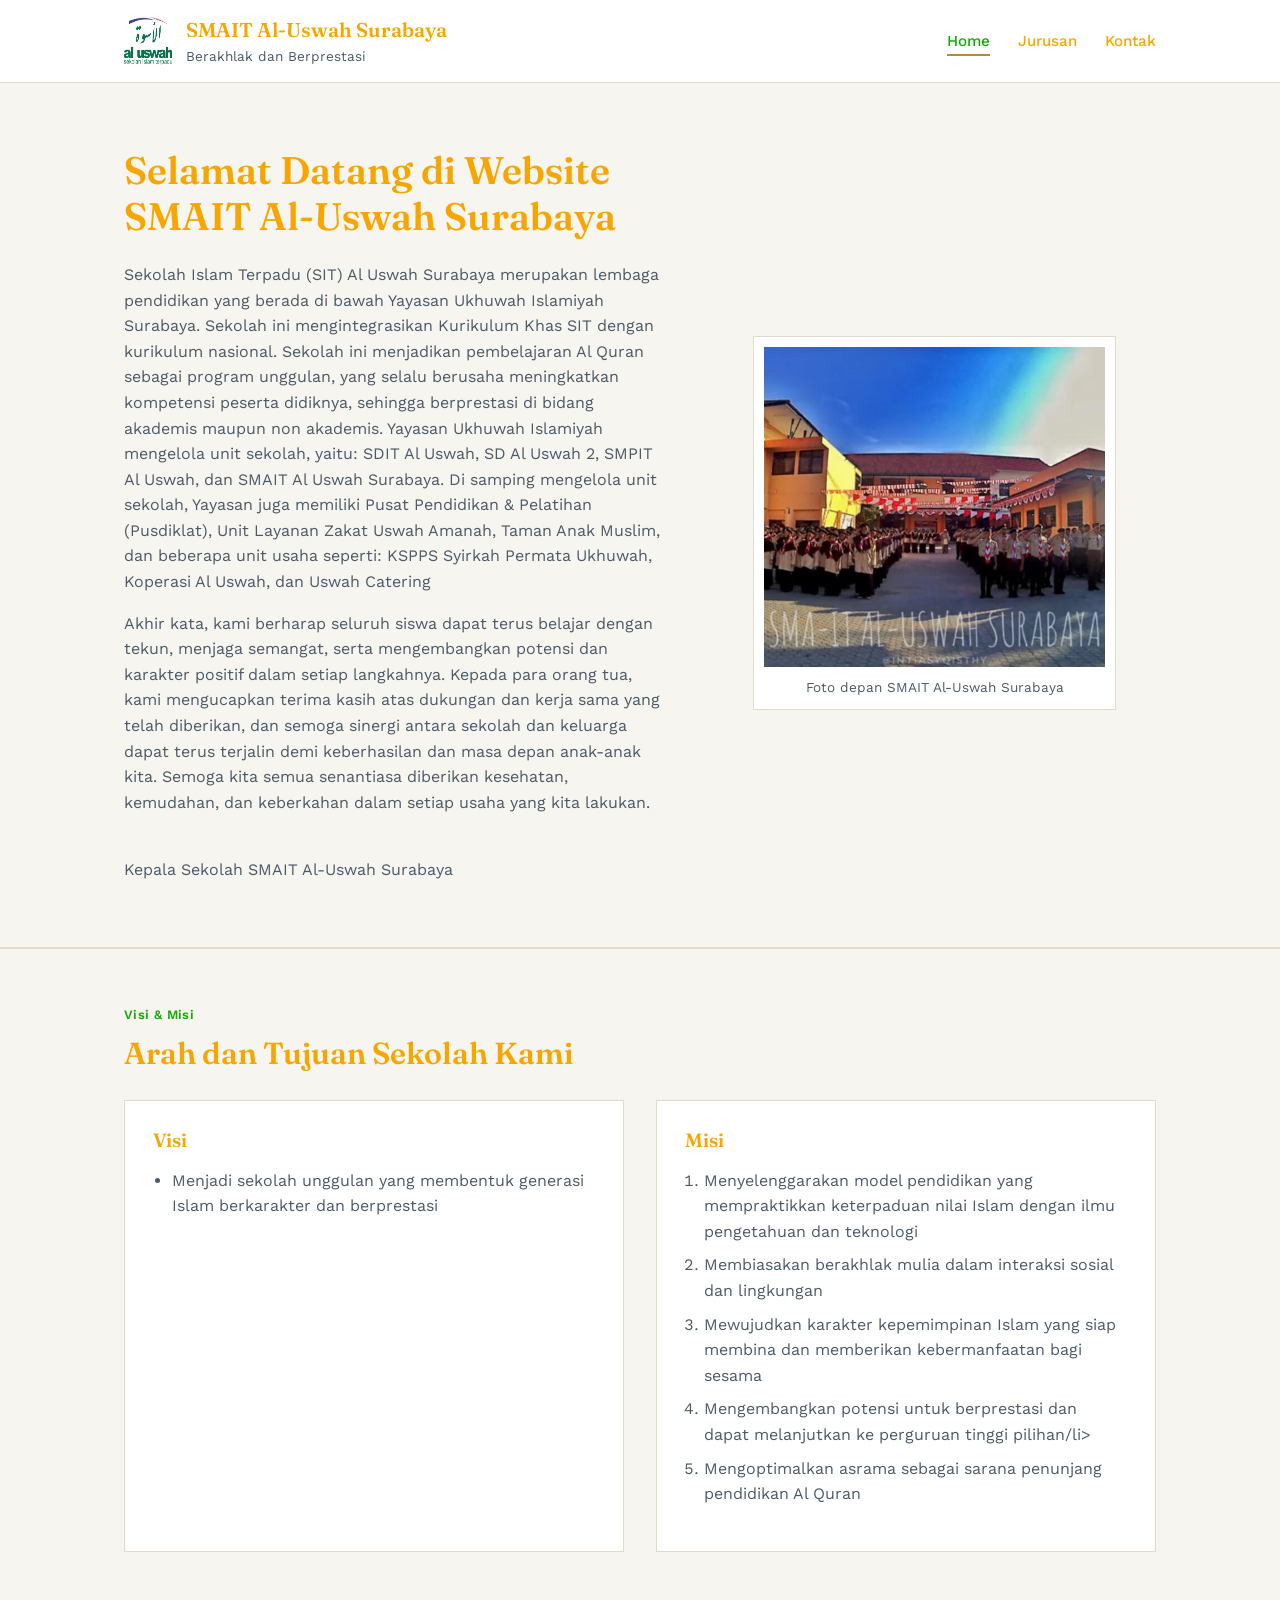
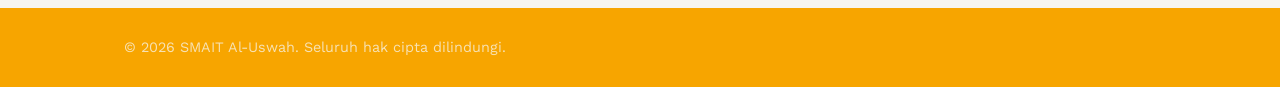
==== index.html @ 67301723 "first upload" ====
<!DOCTYPE html>
<html lang="id">
<head>
  <meta charset="UTF-8">
  <meta name="viewport" content="width=device-width, initial-scale=1.0">
  <title>SMAIT Al-Uswah Surabaya - Beranda</title>
  <link rel="stylesheet" href="style.css">
</head>
<body>

  <header class="site-header">
    <div class="container">
      <a href="index.html" class="brand">
        <img src="assets/logo.png" alt="Logo Al-Uswah" onerror="this.src='assets/logo.png'">
        <div class="brand-text">
          <div class="nama-sekolah">SMAIT Al-Uswah Surabaya</div>
          <div class="tagline">Berakhlak dan Berprestasi</div>
        </div>
      </a>

      <nav class="main-nav" aria-label="Menu utama">
        <ul>
          <li><a href="index.html" aria-current="page">Home</a></li>
          <li><a href="jurusan.html">Jurusan</a></li>
          <li><a href="kontak.html">Kontak</a></li>
        </ul>
      </nav>
    </div>
  </header>

  <section class="hero">
    <div class="container">
      <div class="hero-teks">
        <h1>Selamat Datang di Website SMAIT Al-Uswah Surabaya</h1>
        <p>
         Sekolah Islam Terpadu (SIT) Al Uswah Surabaya merupakan lembaga pendidikan yang berada di bawah Yayasan Ukhuwah Islamiyah Surabaya. Sekolah ini mengintegrasikan Kurikulum Khas SIT dengan kurikulum nasional. Sekolah ini menjadikan pembelajaran Al Quran sebagai program unggulan, yang selalu berusaha meningkatkan kompetensi peserta didiknya, sehingga berprestasi di bidang akademis maupun non akademis. Yayasan Ukhuwah Islamiyah mengelola unit sekolah, yaitu: SDIT Al Uswah, SD Al Uswah 2, SMPIT Al Uswah, dan SMAIT Al Uswah Surabaya. Di samping mengelola unit sekolah, Yayasan juga memiliki Pusat Pendidikan & Pelatihan (Pusdiklat), Unit Layanan Zakat Uswah Amanah, Taman Anak Muslim, dan beberapa unit usaha seperti: KSPPS Syirkah Permata Ukhuwah, Koperasi Al Uswah, dan Uswah Catering
        </p>
        <p>
          Akhir kata, kami berharap seluruh siswa dapat terus belajar dengan tekun, menjaga semangat, serta mengembangkan potensi dan karakter positif dalam setiap langkahnya. Kepada para orang tua, kami mengucapkan terima kasih atas dukungan dan kerja sama yang telah diberikan, dan semoga sinergi antara sekolah dan keluarga dapat terus terjalin demi keberhasilan dan masa depan anak-anak kita. Semoga kita semua senantiasa diberikan kesehatan, kemudahan, dan keberkahan dalam setiap usaha yang kita lakukan.
        </p>
        <p><strong></strong><br>Kepala Sekolah SMAIT Al-Uswah Surabaya</p>
      </div>

      <figure class="hero-foto">
        <img src="assets/Sekolah.jpg" alt="Foto Kepala Sekolah [Nama Kepala Sekolah]"
             onerror="this.src='assets/logo.svg'">
        <figcaption>Foto depan SMAIT Al-Uswah Surabaya</figcaption>
      </figure>
    </div>
  </section>

  <section id="visi-misi">
    <div class="container">
      <div class="kop-section">Visi &amp; Misi</div>
      <h2>Arah dan Tujuan Sekolah Kami</h2>

      <div class="visi-misi-grid">
        <div class="kotak">
          <h3>Visi</h3>
          <ul>
            <li>Menjadi sekolah unggulan yang membentuk generasi Islam berkarakter dan berprestasi</li>
          </ul>
        </div>

        <div class="kotak">
          <h3>Misi</h3>
          <ol>
            <li>Menyelenggarakan model pendidikan yang mempraktikkan keterpaduan nilai Islam dengan ilmu pengetahuan dan teknologi</li>
            <li>Membiasakan berakhlak mulia dalam interaksi sosial dan lingkungan</<li>
            <li>Mewujudkan karakter kepemimpinan Islam yang siap membina dan memberikan kebermanfaatan bagi sesama</li>
            <li>Mengembangkan potensi untuk berprestasi dan dapat melanjutkan ke perguruan tinggi pilihan/li>
            <li>Mengoptimalkan asrama sebagai sarana penunjang pendidikan Al Quran</li>
          </ol>
        </div>
      </div>
    </div>
  </section>

  <footer class="site-footer">
    <div class="container">
      <p>&copy; <span id="tahun">2026</span> SMAIT Al-Uswah. Seluruh hak cipta dilindungi.</p>
    </div>
  </footer>

  <script>
    document.getElementById('tahun').textContent = new Date().getFullYear();
  </script>

</body>
</html>
---- style.css ----
@import url('https://fonts.googleapis.com/css2?family=Fraunces:opsz,wght@9..144,500;9..144,600;9..144,700&family=Work+Sans:wght@400;500;600&display=swap');

:root {
  --bg: #F7F5EF;
  --surface: #FFFFFF;
  --ink: #f7a500;
  --ink-soft: #4B5A68;
  --accent: #B8863C;
  --accent-2: #13ab05;
  --line: #E1DBCB;

  --font-heading: 'Fraunces', Georgia, serif;
  --font-body: 'Work Sans', Arial, sans-serif;
}

* { box-sizing: border-box; }

html { scroll-behavior: smooth; }

body {
  margin: 0;
  font-family: var(--font-body);
  color: var(--ink);
  background: var(--bg);
  line-height: 1.6;
}

img { max-width: 100%; display: block; }

a { color: var(--accent-2); }

h1, h2, h3 {
  font-family: var(--font-heading);
  color: var(--ink);
  line-height: 1.2;
  margin: 0 0 0.6em;
}

h1 { font-size: clamp(1.9rem, 3vw, 2.6rem); font-weight: 600; }
h2 { font-size: clamp(1.4rem, 2.4vw, 1.9rem); font-weight: 600; }
h3 { font-size: 1.2rem; font-weight: 600; }

p { margin: 0 0 1em; color: var(--ink-soft); }

.container {
  width: 100%;
  max-width: 1080px;
  margin: 0 auto;
  padding: 0 24px;
}


.site-header {
  background: var(--surface);
  border-bottom: 1px solid var(--line);
  position: sticky;
  top: 0;
  z-index: 10;
}

.site-header .container {
  display: flex;
  align-items: center;
  justify-content: space-between;
  gap: 16px;
  padding-top: 14px;
  padding-bottom: 14px;
  flex-wrap: wrap;
}

.brand {
  display: flex;
  align-items: center;
  gap: 14px;
  text-decoration: none;
}

.brand img {
  width: 48px;
  height: 48px;
}

.brand-text .nama-sekolah {
  font-family: var(--font-heading);
  font-size: 1.25rem;
  font-weight: 600;
  color: var(--ink);
}

.brand-text .tagline {
  font-size: 0.85rem;
  color: var(--ink-soft);
}

nav.main-nav ul {
  list-style: none;
  display: flex;
  gap: 28px;
  margin: 0;
  padding: 0;
}

nav.main-nav a {
  text-decoration: none;
  color: var(--ink);
  font-weight: 500;
  font-size: 0.95rem;
  padding-bottom: 4px;
  border-bottom: 2px solid transparent;
  transition: border-color 0.15s ease, color 0.15s ease;
}

nav.main-nav a:hover,
nav.main-nav a[aria-current="page"] {
  color: var(--accent-2);
  border-bottom-color: var(--accent);
}


.hero {
  padding: 64px 0 48px;
  border-bottom: 1px solid var(--line);
}

.hero .container {
  display: grid;
  grid-template-columns: 1.1fr 0.9fr;
  gap: 48px;
  align-items: center;
}

.hero-foto {
  border: 1px solid var(--line);
  background: var(--surface);
  padding: 10px;
}

.hero-foto img {
  width: 100%;
  height: 320px;
  object-fit: cover;
}

.hero-foto figcaption {
  margin-top: 10px;
  font-size: 0.85rem;
  color: var(--ink-soft);
  text-align: center;
}

.kop-section {
  font-size: 0.8rem;
  letter-spacing: 0.03em;
  color: var(--accent-2);
  font-weight: 600;
  margin-bottom: 10px;
}


section {
  padding: 56px 0;
}

section + section {
  border-top: 1px solid var(--line);
}

.visi-misi-grid {
  display: grid;
  grid-template-columns: 1fr 1fr;
  gap: 32px;
  margin-top: 28px;
}

.visi-misi-grid .kotak {
  background: var(--surface);
  border: 1px solid var(--line);
  padding: 28px;
}

.visi-misi-grid ul,
.visi-misi-grid ol {
  padding-left: 1.2em;
  color: var(--ink-soft);
}

.visi-misi-grid li { margin-bottom: 0.5em; }

/* ---------- JURUSAN ---------- */

.jurusan-list {
  display: grid;
  grid-template-columns: repeat(2, 1fr);
  gap: 24px;
  margin-top: 24px;
}

.jurusan-card {
  background: var(--surface);
  border: 1px solid var(--line);
  padding: 24px;
}

.jurusan-card ul {
  padding-left: 1.2em;
  color: var(--ink-soft);
  margin: 0;
}

table.tabel-siswa {
  width: 100%;
  border-collapse: collapse;
  margin-top: 24px;
  background: var(--surface);
}

table.tabel-siswa caption {
  text-align: left;
  font-weight: 600;
  margin-bottom: 10px;
  color: var(--ink);
}

table.tabel-siswa th,
table.tabel-siswa td {
  border: 1px solid var(--line);
  padding: 12px 14px;
  text-align: left;
}

table.tabel-siswa thead th {
  background: var(--ink);
  color: var(--bg);
  font-weight: 600;
}

table.tabel-siswa tbody tr:nth-child(even) {
  background: rgba(184, 134, 60, 0.06);
}

table.tabel-siswa tfoot td {
  font-weight: 600;
  background: rgba(68, 94, 78, 0.08);
}


.kontak-grid {
  display: grid;
  grid-template-columns: 0.9fr 1.1fr;
  gap: 48px;
  margin-top: 24px;
}

.info-kontak ul {
  list-style: none;
  padding: 0;
  margin: 0;
}

.info-kontak li {
  padding: 14px 0;
  border-bottom: 1px solid var(--line);
  color: var(--ink-soft);
}

.info-kontak li strong {
  display: block;
  color: var(--ink);
  font-size: 0.85rem;
  text-transform: uppercase;
  letter-spacing: 0.03em;
  margin-bottom: 4px;
}

.peta-wrapper {
  margin-top: 24px;
  border: 1px solid var(--line);
  aspect-ratio: 16/9;
  overflow: hidden;
}

.peta-wrapper iframe {
  width: 100%;
  height: 100%;
  border: 0;
}

form.form-kontak {
  background: var(--surface);
  border: 1px solid var(--line);
  padding: 32px;
  display: flex;
  flex-direction: column;
  gap: 20px;
}

.field {
  display: flex;
  flex-direction: column;
  gap: 6px;
}

.field label {
  font-size: 0.85rem;
  font-weight: 600;
  color: var(--ink);
}

.field input,
.field textarea {
  font-family: var(--font-body);
  font-size: 0.95rem;
  padding: 12px 14px;
  border: 1px solid var(--line);
  background: var(--bg);
  color: var(--ink);
}

.field input:focus,
.field textarea:focus {
  outline: 2px solid var(--accent);
  outline-offset: 1px;
  border-color: var(--accent);
}

.field textarea {
  resize: vertical;
  min-height: 130px;
}

button.btn-kirim {
  align-self: flex-start;
  background: var(--ink);
  color: var(--bg);
  border: none;
  padding: 13px 28px;
  font-family: var(--font-body);
  font-size: 0.95rem;
  font-weight: 600;
  cursor: pointer;
  transition: background 0.15s ease;
}

button.btn-kirim:hover {
  background: var(--accent-2);
}

.form-pesan {
  font-size: 0.85rem;
  color: var(--accent-2);
  min-height: 1.2em;
}


footer.site-footer {
  background: var(--ink);
  color: var(--bg);
  padding: 28px 0;
  margin-top: 0;
}

footer.site-footer .container {
  display: flex;
  justify-content: space-between;
  align-items: center;
  flex-wrap: wrap;
  gap: 10px;
}

footer.site-footer p {
  margin: 0;
  color: rgba(247, 245, 239, 0.75);
  font-size: 0.9rem;
}

footer.site-footer .footer-nav a {
  color: rgba(247, 245, 239, 0.85);
  text-decoration: none;
  margin-left: 18px;
  font-size: 0.9rem;
}

footer.site-footer .footer-nav a:hover { color: var(--accent); }


@media (max-width: 760px) {
  .hero .container,
  .visi-misi-grid,
  .jurusan-list,
  .kontak-grid {
    grid-template-columns: 1fr;
  }

  nav.main-nav ul {
    gap: 18px;
    flex-wrap: wrap;
  }

  footer.site-footer .container {
    flex-direction: column;
    text-align: center;
  }

  footer.site-footer .footer-nav a:first-child { margin-left: 0; }
}
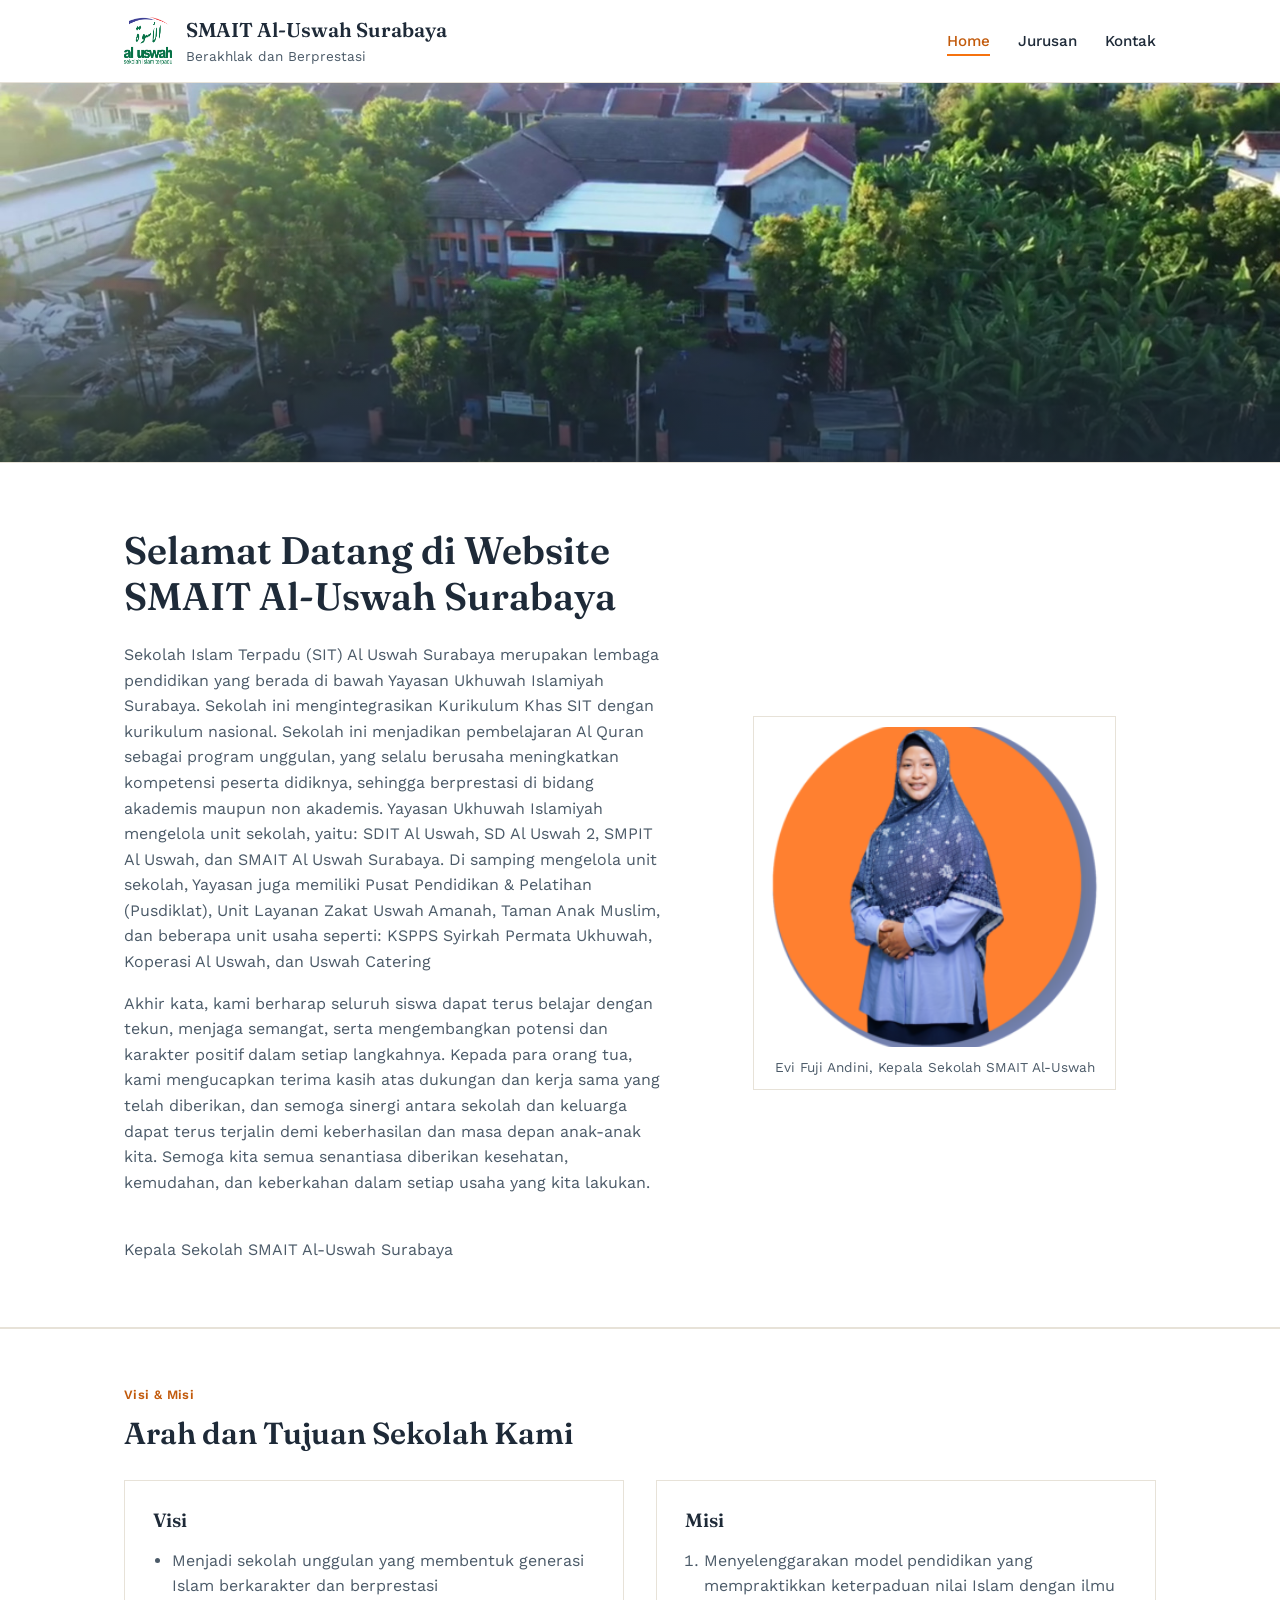
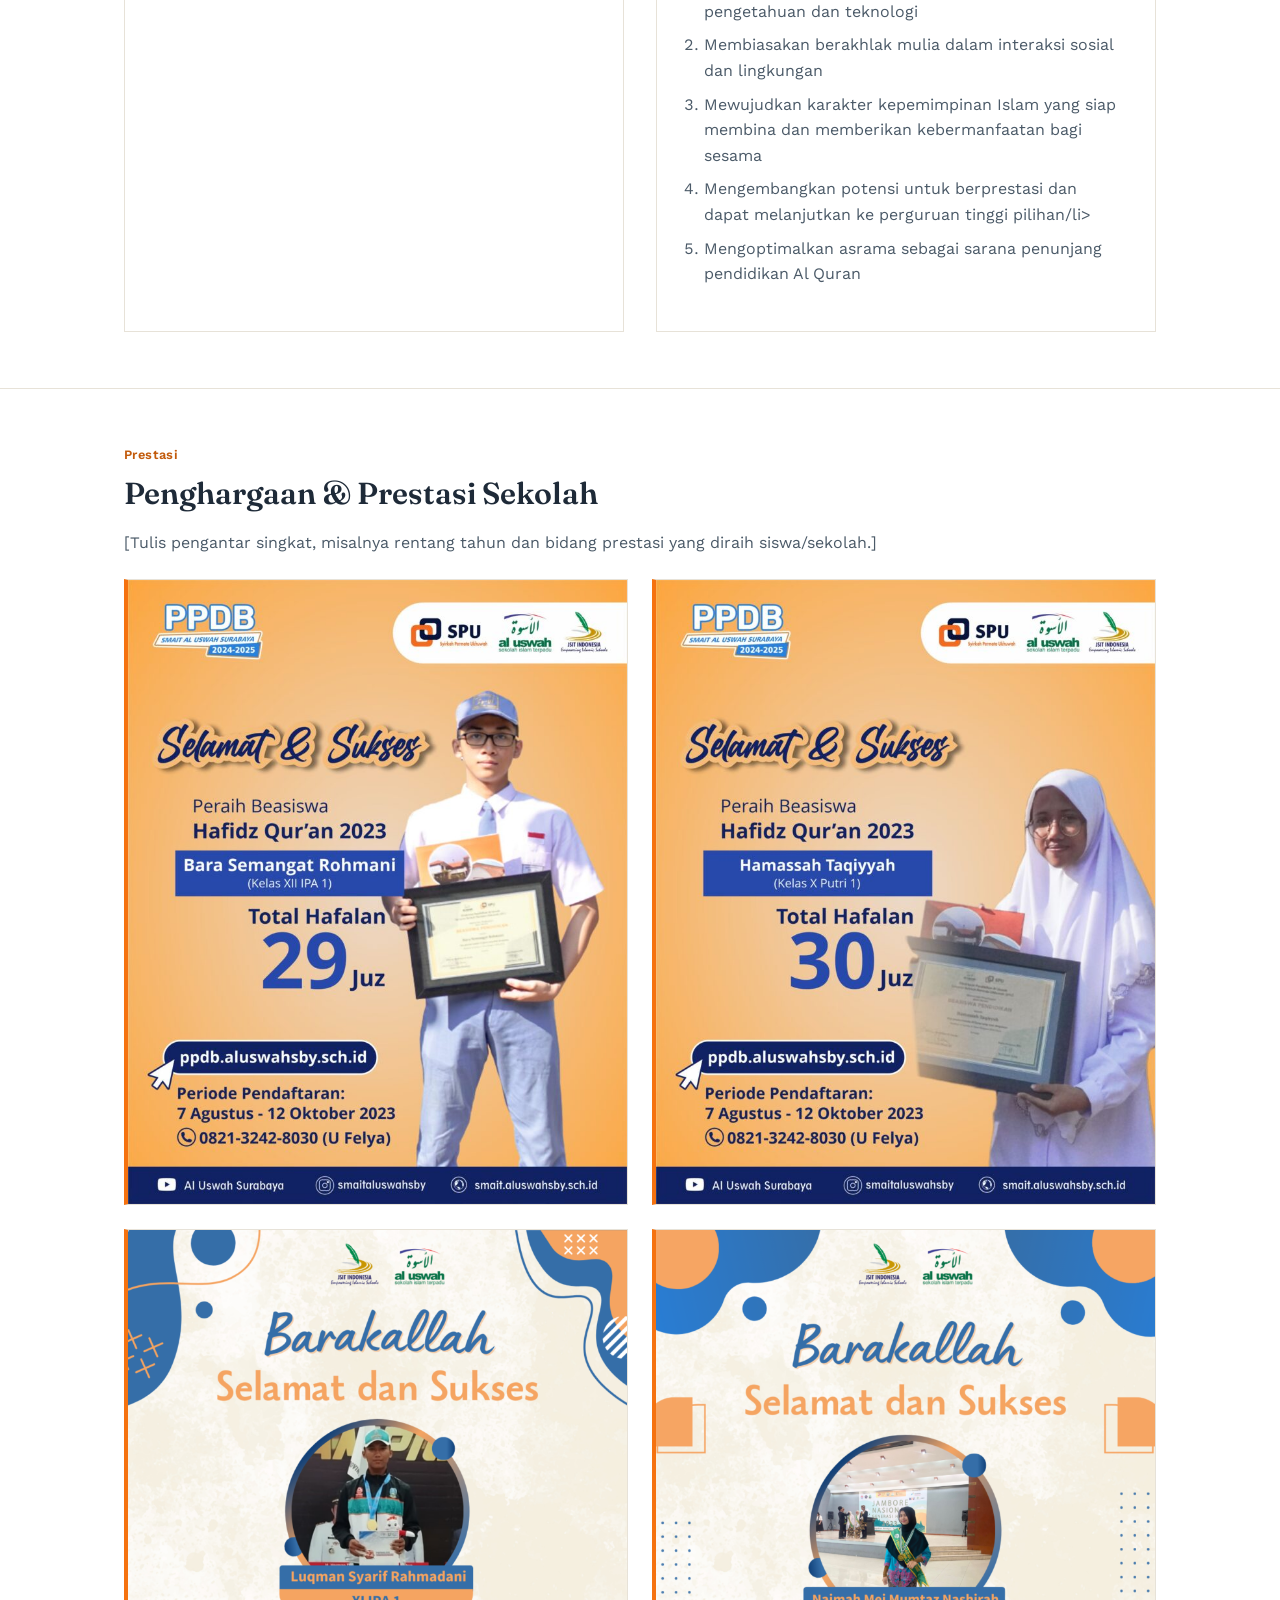
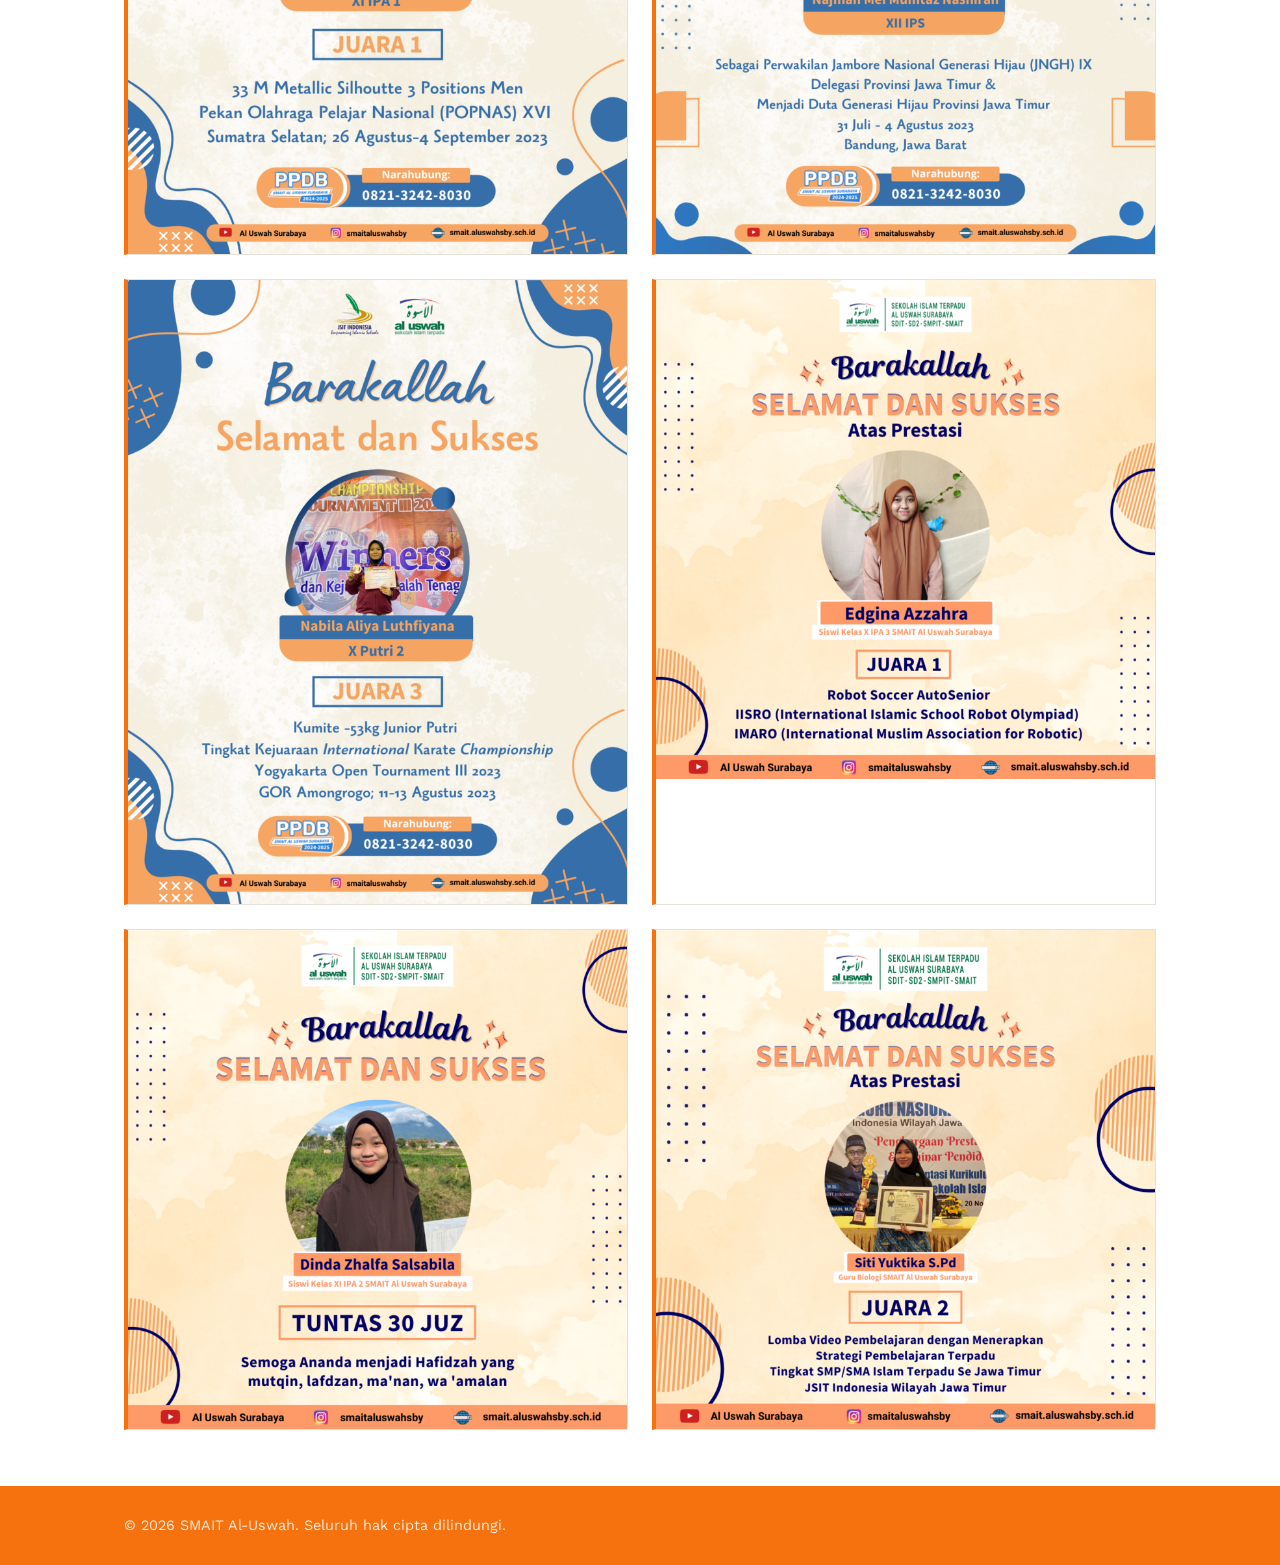
==== commit cc117c52: "tugas-4" ====
--- a/index.html
+++ b/index.html
@@ -27,6 +27,13 @@
       </nav>
     </div>
   </header>
+  
+   <div class="foto-lebar">
+    <img src="assets/FotoUpSMAIT.jpeg" alt="Foto gedung dari atas"
+         onerror="this.src='assets/logo.svg'">
+    <div class="foto-lebar-overlay">
+    </div>
+  </div>
 
   <section class="hero">
     <div class="container">
@@ -42,9 +49,9 @@
       </div>
 
       <figure class="hero-foto">
-        <img src="assets/Sekolah.jpg" alt="Foto Kepala Sekolah [Nama Kepala Sekolah]"
+        <img src="assets/KepalaSekolah.png" alt="Foto Kepala Sekolah Ustadzah Evi"
              onerror="this.src='assets/logo.svg'">
-        <figcaption>Foto depan SMAIT Al-Uswah Surabaya</figcaption>
+        <figcaption>Evi Fuji Andini, Kepala Sekolah SMAIT Al-Uswah</figcaption>
       </figure>
     </div>
   </section>
@@ -75,6 +82,59 @@
       </div>
     </div>
   </section>
+  
+  <section id="prestasi">
+    <div class="container">
+      <div class="kop-section">Prestasi</div>
+      <h2>Penghargaan &amp; Prestasi Sekolah</h2>
+      <p>[Tulis pengantar singkat, misalnya rentang tahun dan bidang prestasi yang diraih siswa/sekolah.]</p>
+
+      <div class="prestasi-grid">
+
+
+        <div class="prestasi-card">
+          <img src="assets/Prestasi1.jpg" 
+               onerror="this.src='assets/logo.svg'">
+        </div>
+
+         <div class="prestasi-card">
+          <img src="assets/Prestasi2.jpg" 
+               onerror="this.src='assets/logo.svg'">
+        </div>
+
+        <div class="prestasi-card">
+          <img src="assets/Prestasi3.png" 
+               onerror="this.src='assets/logo.svg'">
+        </div>
+
+         <div class="prestasi-card">
+          <img src="assets/Prestasi4.png" 
+               onerror="this.src='assets/logo.svg'">
+        </div>
+
+        <div class="prestasi-card">
+          <img src="assets/Prestasi5.png" 
+               onerror="this.src='assets/logo.svg'">
+        </div>
+
+         <div class="prestasi-card">
+          <img src="assets/Prestasi6.png" 
+               onerror="this.src='assets/logo.svg'">
+        </div>
+
+        <div class="prestasi-card">
+          <img src="assets/Prestasi7.png" 
+               onerror="this.src='assets/logo.svg'">
+        </div>
+
+         <div class="prestasi-card">
+          <img src="assets/Prestasi8.png" 
+               onerror="this.src='assets/logo.svg'">
+        </div>
+      </div>
+    </div>
+  </section>
+
 
   <footer class="site-footer">
     <div class="container">
--- a/style.css
+++ b/style.css
@@ -1,13 +1,18 @@
+/* =========================================================
+   TEMPLATE WEBSITE PROFIL SEKOLAH
+   Ganti nilai di bagian :root untuk mengubah tema warna
+   ========================================================= */
+
 @import url('https://fonts.googleapis.com/css2?family=Fraunces:opsz,wght@9..144,500;9..144,600;9..144,700&family=Work+Sans:wght@400;500;600&display=swap');
 
 :root {
-  --bg: #F7F5EF;
+  --bg: #FFFFFF;
   --surface: #FFFFFF;
-  --ink: #f7a500;
+  --ink: #1E2A38;
   --ink-soft: #4B5A68;
-  --accent: #B8863C;
-  --accent-2: #13ab05;
-  --line: #E1DBCB;
+  --accent: #F5720F;
+  --accent-2: #C25A0B;
+  --line: #E7E2D8;
 
   --font-heading: 'Fraunces', Georgia, serif;
   --font-body: 'Work Sans', Arial, sans-serif;
@@ -49,6 +54,7 @@
   padding: 0 24px;
 }
 
+/* ---------- HEADER & NAVIGASI ---------- */
 
 .site-header {
   background: var(--surface);
@@ -116,6 +122,49 @@
   border-bottom-color: var(--accent);
 }
 
+/* ---------- FOTO LEBAR (BANNER) ---------- */
+
+.foto-lebar {
+  position: relative;
+  width: 100%;
+  height: 380px;
+  overflow: hidden;
+  border-bottom: 1px solid var(--line);
+  background: linear-gradient(135deg, var(--ink), var(--accent-2)); /* fallback selama foto asli belum dipasang */
+}
+
+.foto-lebar img {
+  width: 100%;
+  height: 100%;
+  object-fit: cover;
+  object-position: center;
+}
+
+.foto-lebar-overlay {
+  position: absolute;
+  inset: 0;
+  background: linear-gradient(180deg, rgba(30,42,56,0) 40%, rgba(30,42,56,0.75) 100%);
+  display: flex;
+  align-items: flex-end;
+  padding: 28px 24px;
+}
+
+.foto-lebar-overlay p {
+  color: var(--bg);
+  font-family: var(--font-heading);
+  font-size: clamp(1.2rem, 2.4vw, 1.7rem);
+  font-weight: 600;
+  margin: 0;
+  max-width: 1080px;
+  margin-inline: auto;
+  width: 100%;
+}
+
+@media (max-width: 600px) {
+  .foto-lebar { height: 240px; }
+}
+
+/* ---------- HERO / SAMBUTAN ---------- */
 
 .hero {
   padding: 64px 0 48px;
@@ -156,6 +205,7 @@
   margin-bottom: 10px;
 }
 
+/* ---------- SECTION UMUM ---------- */
 
 section {
   padding: 56px 0;
@@ -186,6 +236,52 @@
 
 .visi-misi-grid li { margin-bottom: 0.5em; }
 
+/* ---------- PRESTASI ---------- */
+
+.prestasi-grid {
+  display: grid;
+  grid-template-columns: repeat(2, 1fr);
+  gap: 24px;
+  margin-top: 24px;
+}
+
+.prestasi-card {
+  background: var(--surface);
+  border: 1px solid var(--line);
+  border-left: 4px solid var(--accent);
+  overflow: hidden;
+}
+
+.prestasi-card img {
+  width: 100%;
+  height: auto;
+}
+
+.prestasi-isi {
+  padding: 18px 22px 22px;
+}
+
+.prestasi-tahun {
+  display: inline-block;
+  font-size: 0.8rem;
+  font-weight: 600;
+  color: var(--accent-2);
+  letter-spacing: 0.03em;
+  margin-bottom: 8px;
+}
+
+.prestasi-card h3 {
+  margin-bottom: 6px;
+}
+
+.prestasi-card p {
+  margin: 0;
+}
+
+@media (max-width: 760px) {
+  .prestasi-grid { grid-template-columns: 1fr; }
+}
+
 /* ---------- JURUSAN ---------- */
 
 .jurusan-list {
@@ -243,6 +339,7 @@
   background: rgba(68, 94, 78, 0.08);
 }
 
+/* ---------- KONTAK ---------- */
 
 .kontak-grid {
   display: grid;
@@ -330,8 +427,8 @@
 
 button.btn-kirim {
   align-self: flex-start;
-  background: var(--ink);
-  color: var(--bg);
+  background: var(--accent);
+  color: #FFFFFF;
   border: none;
   padding: 13px 28px;
   font-family: var(--font-body);
@@ -351,10 +448,11 @@
   min-height: 1.2em;
 }
 
+/* ---------- FOOTER ---------- */
 
 footer.site-footer {
-  background: var(--ink);
-  color: var(--bg);
+  background: var(--accent);
+  color: #FFFFFF;
   padding: 28px 0;
   margin-top: 0;
 }
@@ -369,19 +467,20 @@
 
 footer.site-footer p {
   margin: 0;
-  color: rgba(247, 245, 239, 0.75);
+  color: rgba(255, 255, 255, 0.85);
   font-size: 0.9rem;
 }
 
 footer.site-footer .footer-nav a {
-  color: rgba(247, 245, 239, 0.85);
+  color: rgba(255, 255, 255, 0.95);
   text-decoration: none;
   margin-left: 18px;
   font-size: 0.9rem;
 }
 
-footer.site-footer .footer-nav a:hover { color: var(--accent); }
-
+footer.site-footer .footer-nav a:hover { color: var(--ink); }
+
+/* ---------- RESPONSIVE ---------- */
 
 @media (max-width: 760px) {
   .hero .container,
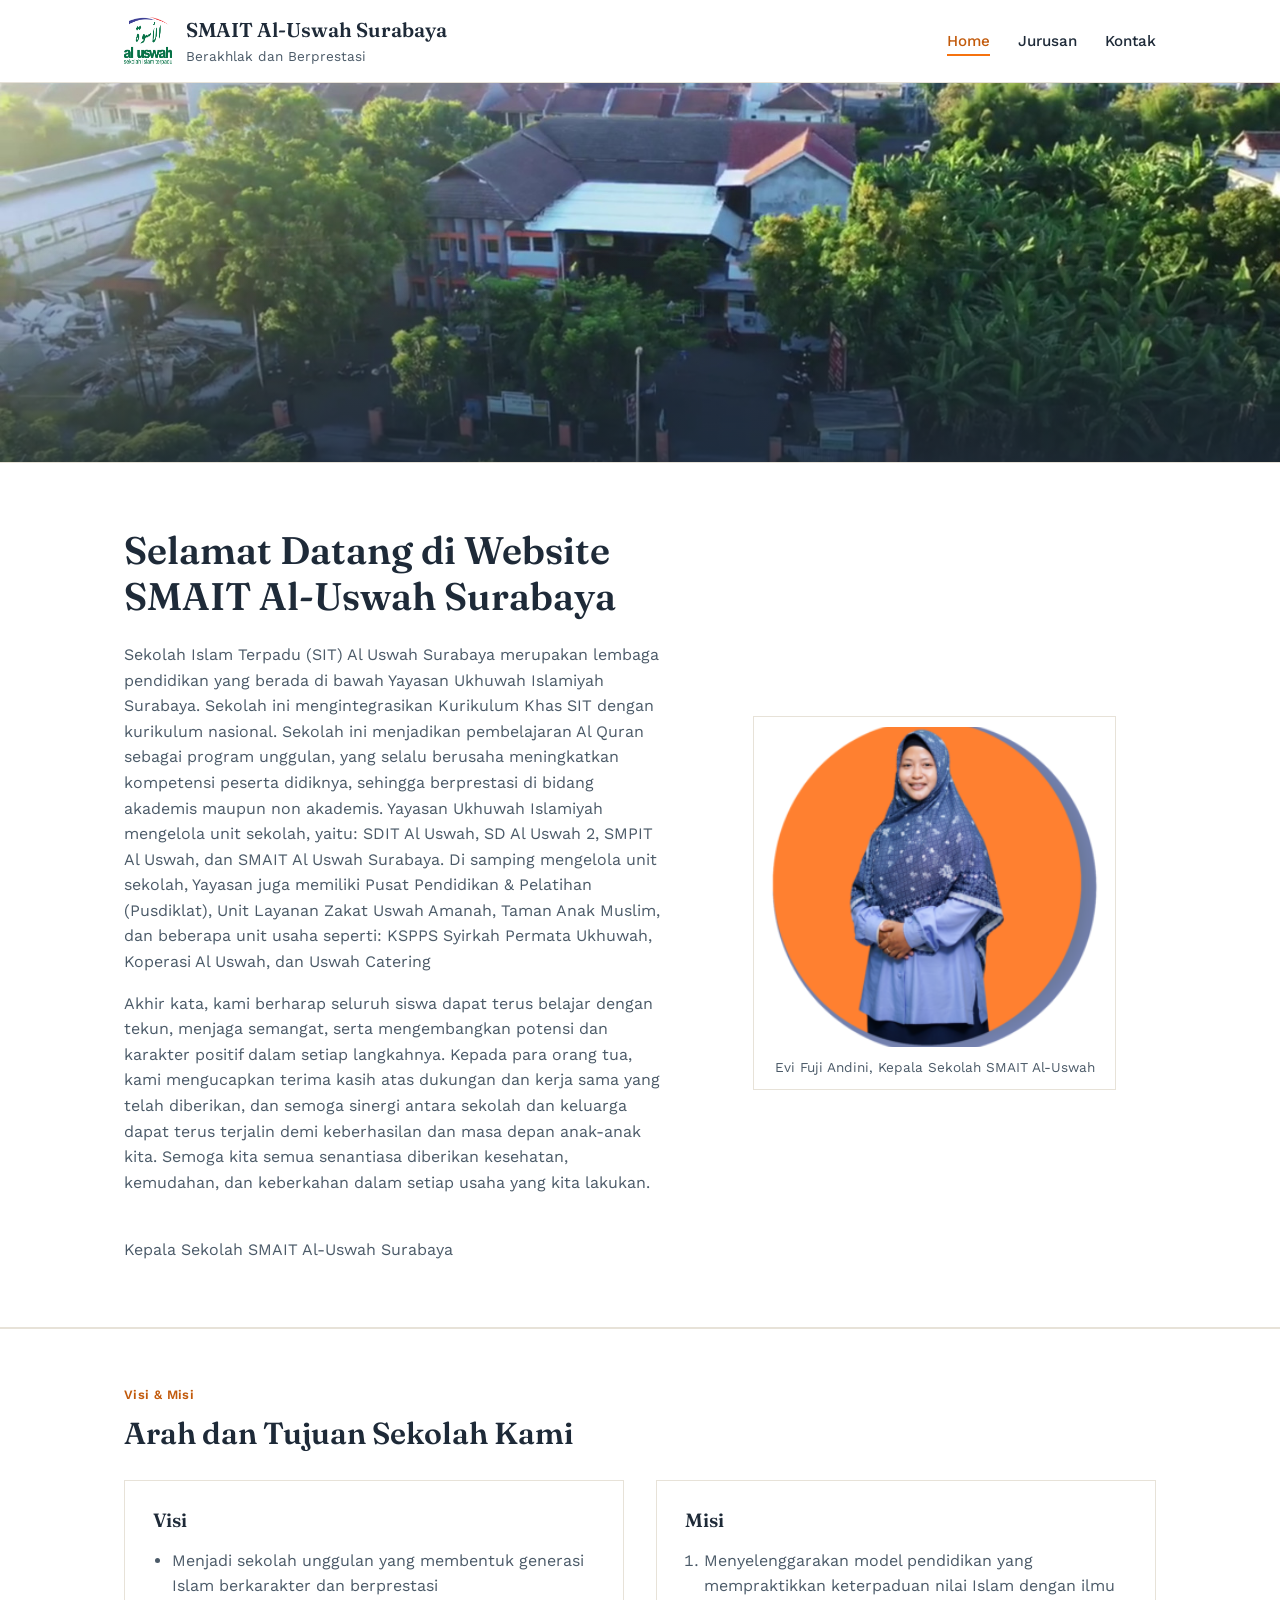
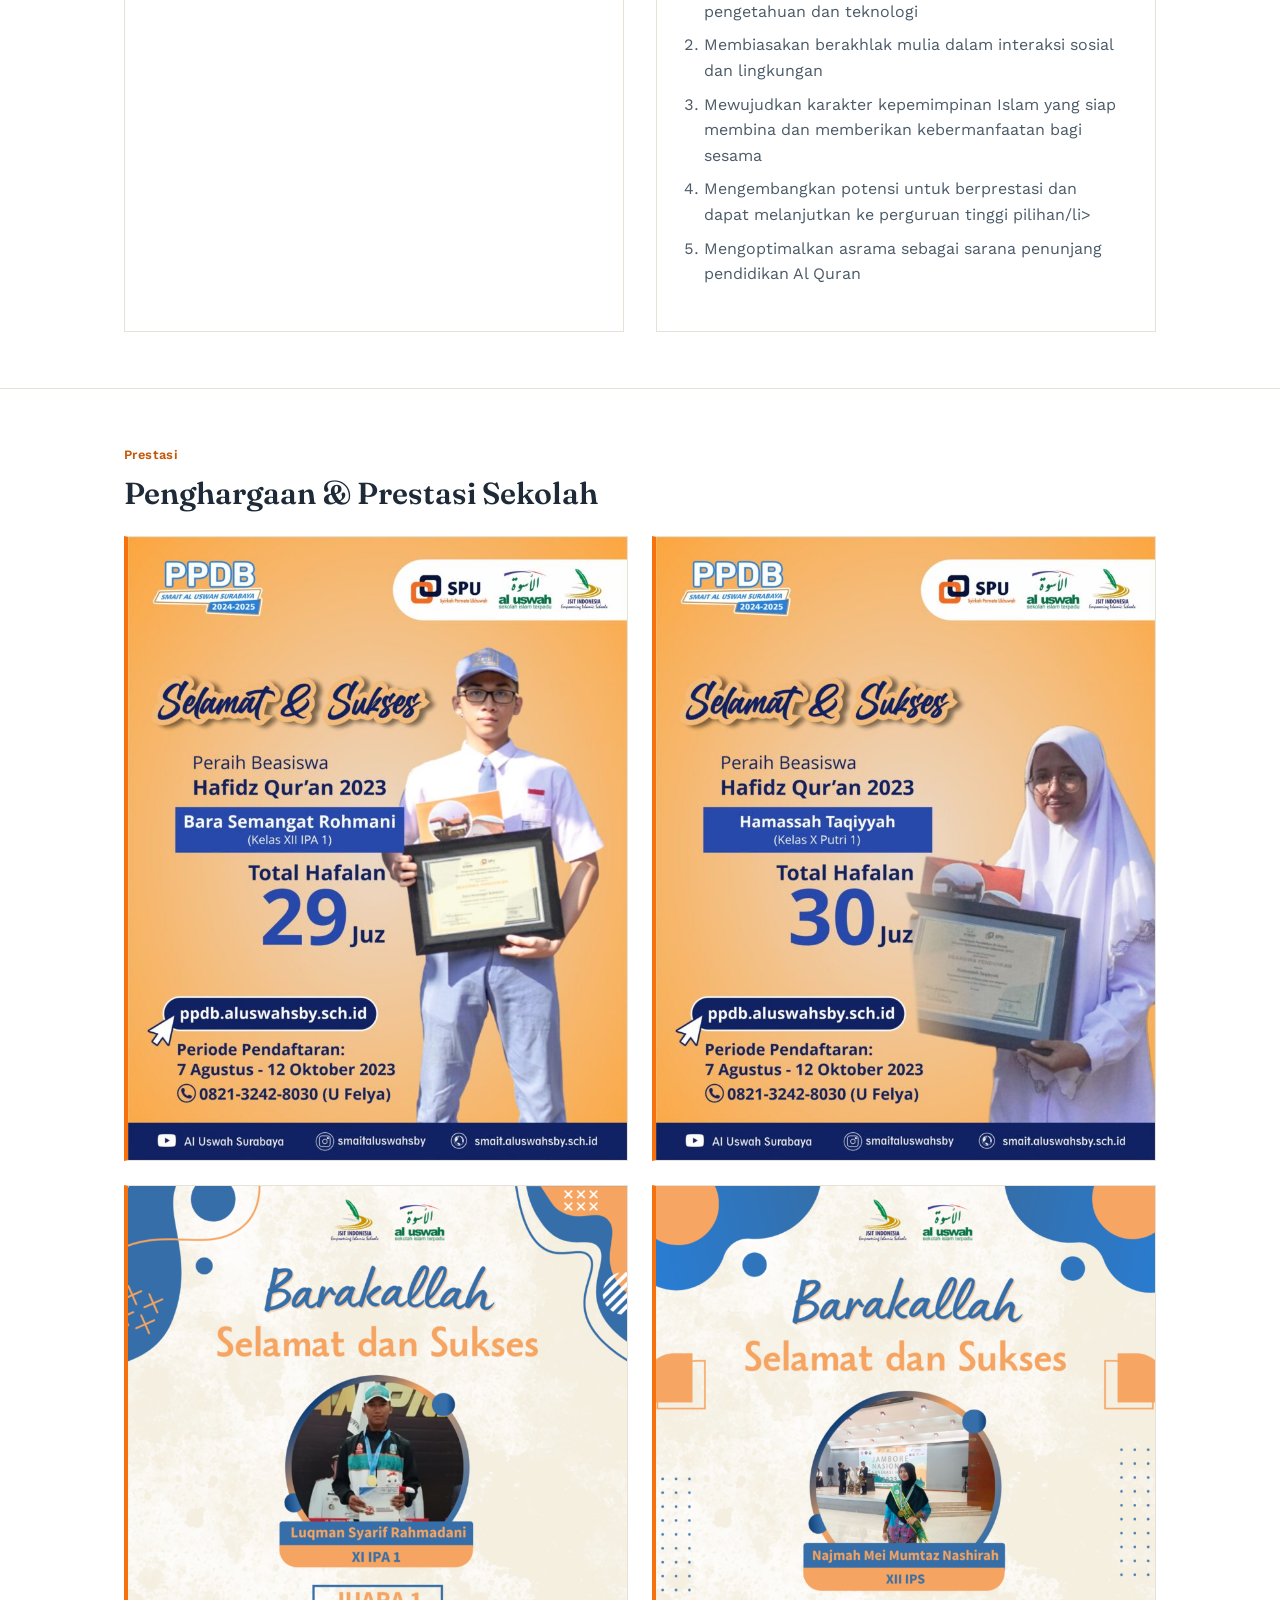
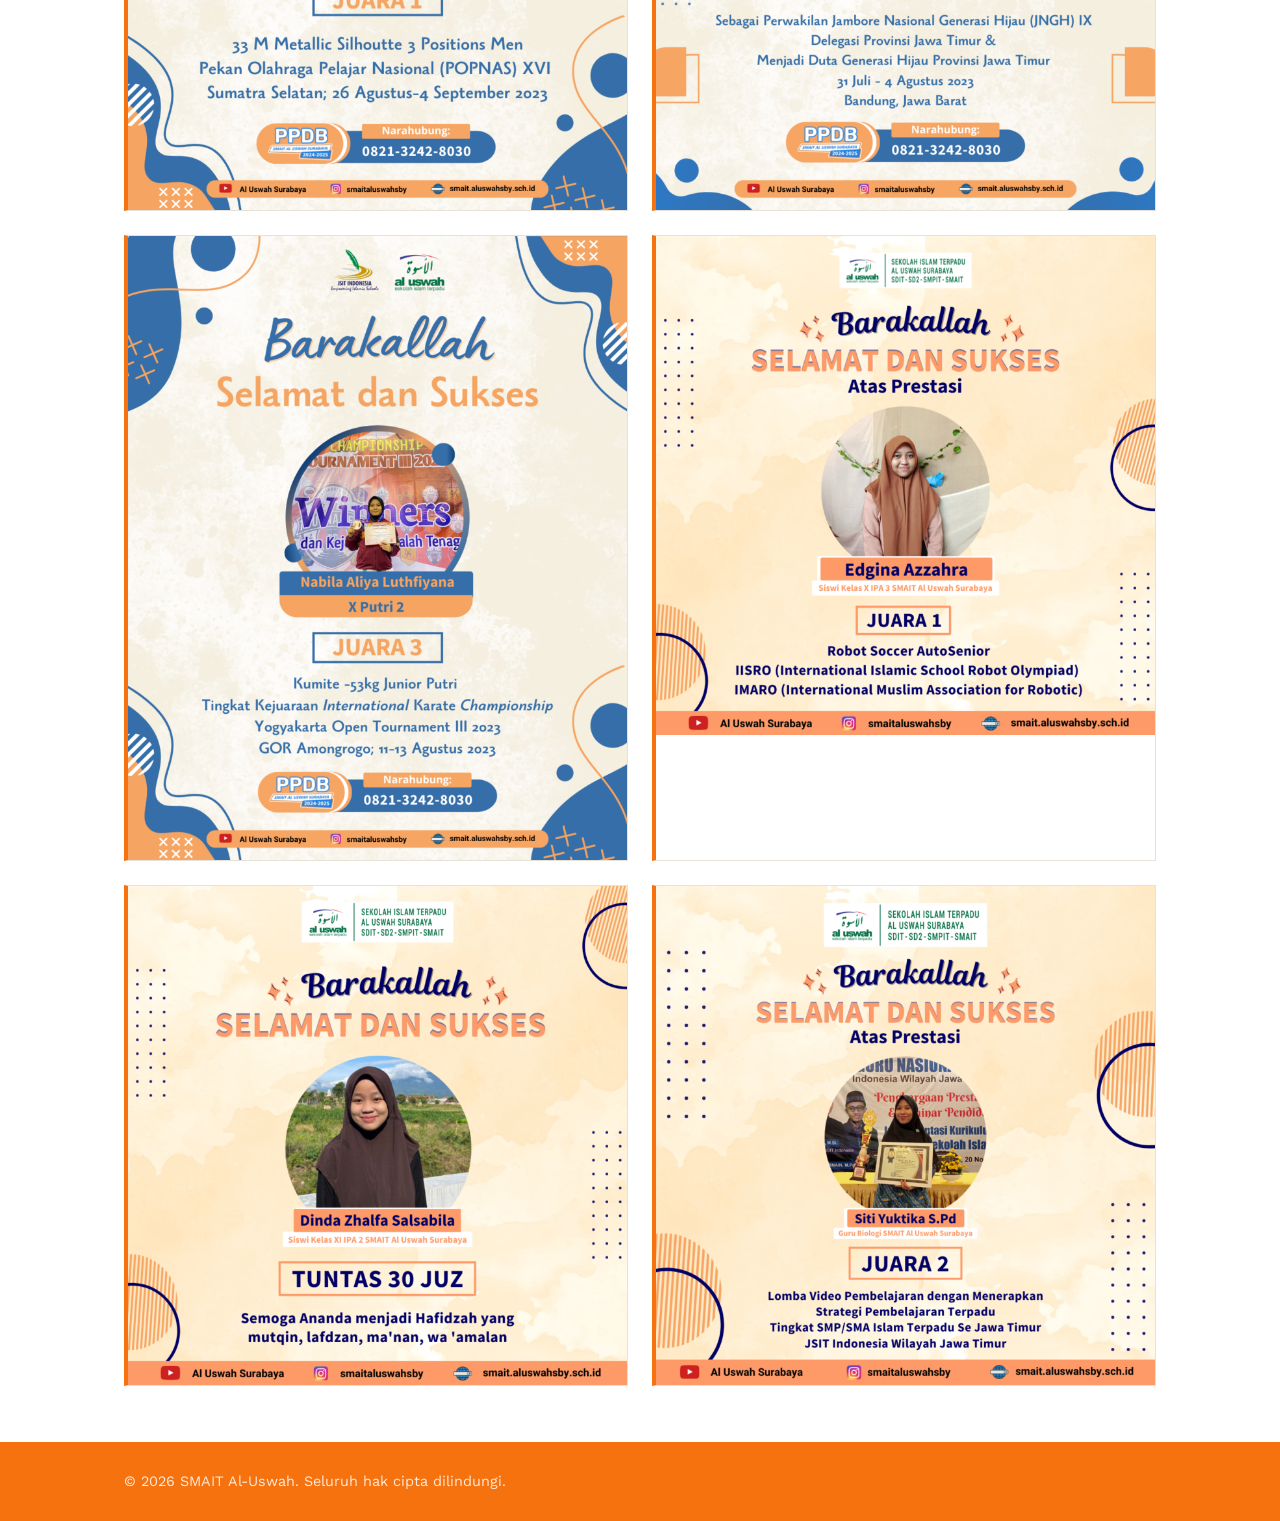
==== commit f1f5bc92: "tugas-4.1" ====
--- a/index.html
+++ b/index.html
@@ -87,7 +87,6 @@
     <div class="container">
       <div class="kop-section">Prestasi</div>
       <h2>Penghargaan &amp; Prestasi Sekolah</h2>
-      <p>[Tulis pengantar singkat, misalnya rentang tahun dan bidang prestasi yang diraih siswa/sekolah.]</p>
 
       <div class="prestasi-grid">
 
